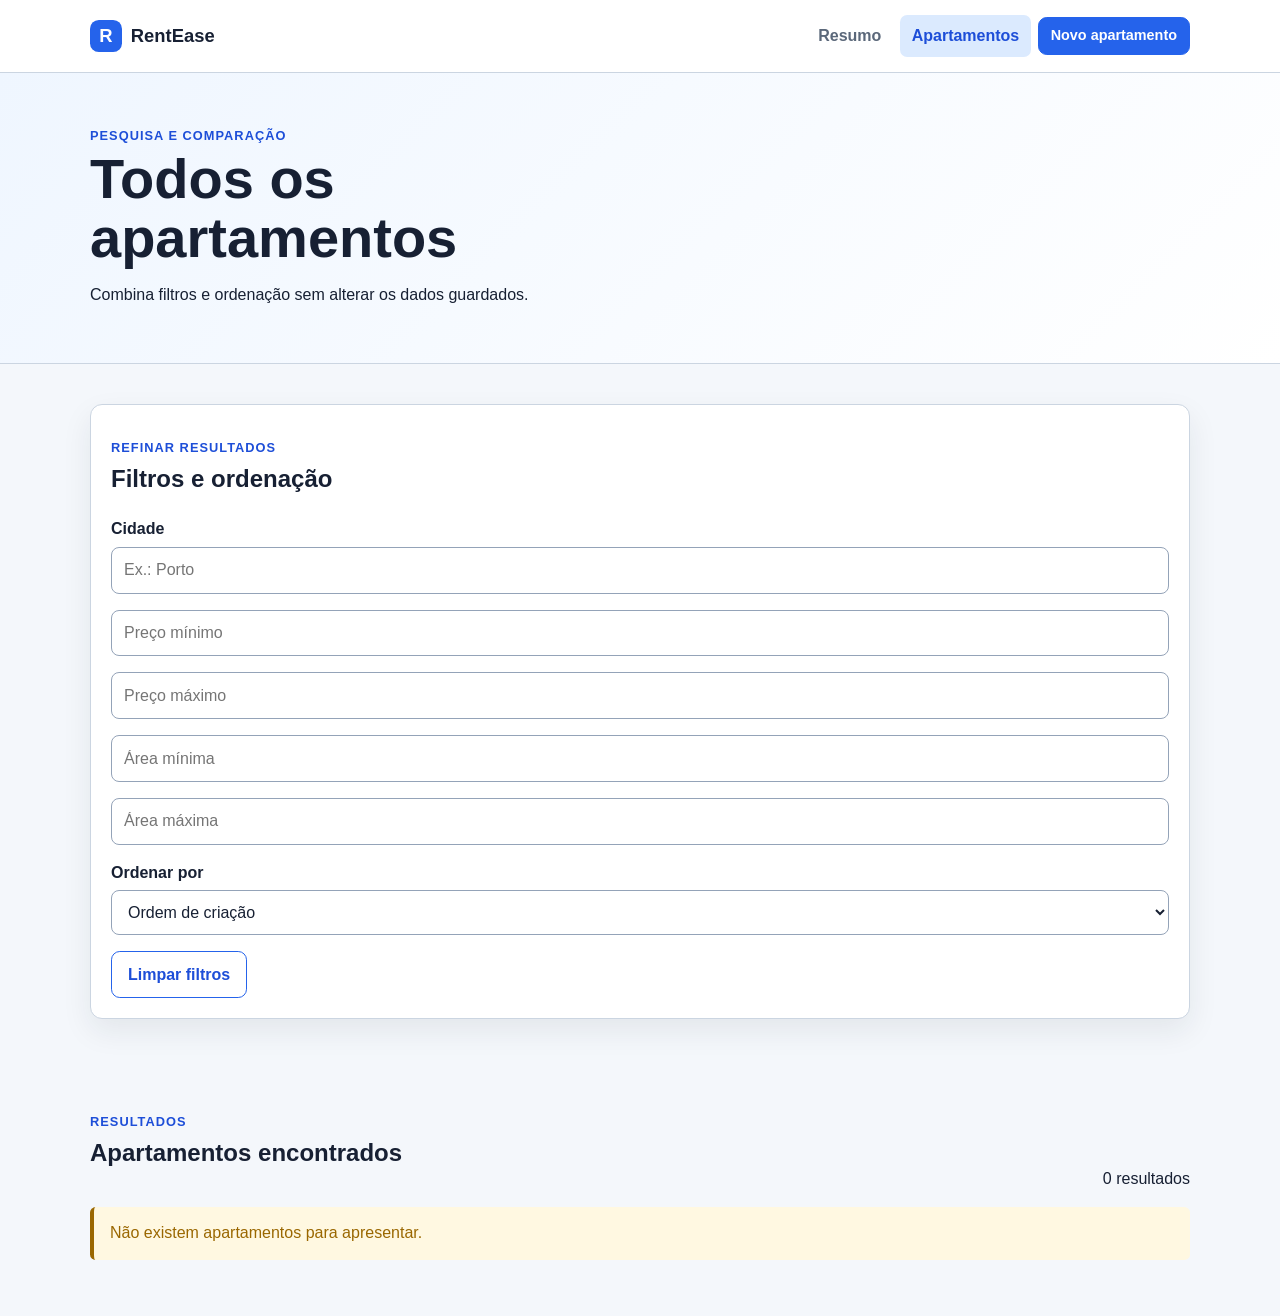
==== rentease-starter-main/flats.html @ 12fdc6b8 "Inicialização do projeto RentEase a partir da base do professor" ====
<!doctype html>
<html lang="pt-PT">
<head>
  <meta charset="UTF-8">
  <meta name="viewport" content="width=device-width, initial-scale=1.0">
  <meta name="description" content="Lista, filtra e ordena os apartamentos guardados no RentEase.">
  <title>RentEase — Apartamentos</title>
  <link rel="icon" href="data:,">
  <link rel="stylesheet" href="css/styles.css">
  <script src="js/storage.js" defer></script>
  <script src="js/flats.js" defer></script>
</head>
<body>
  <header class="site-header">
    <nav class="nav container">
      <a class="brand" href="index.html">
        <span class="brand__mark">R</span>
        <span>RentEase</span>
      </a>

      <div class="nav__links">
        <a href="index.html">Resumo</a>
        <a class="current-page" href="flats.html">Apartamentos</a>
        <a class="button button--small" href="new-flat.html">Novo apartamento</a>
      </div>
    </nav>
  </header>

  <main>
    <section class="page-title">
      <div class="container">
        <p class="eyebrow">Pesquisa e comparação</p>
        <h1>Todos os apartamentos</h1>
        <p>Combina filtros e ordenação sem alterar os dados guardados.</p>
      </div>
    </section>

    <section class="container content-section">
      <form id="filtersForm" class="filters-panel">
        <div class="section-heading">
          <p class="eyebrow">Refinar resultados</p>
          <h2>Filtros e ordenação</h2>
        </div>

        <div class="filters-grid">
          <div class="field field--wide">
            <label for="cityFilter">Cidade</label>
            <input id="cityFilter" name="city" type="search" placeholder="Ex.: Porto">
          </div>

          <div class="field">
            <!-- TODO HTML-2: acrescenta um label associado a minPriceFilter. -->
            <input id="minPriceFilter" name="minPrice" type="number" min="0" step="0.01" placeholder="Preço mínimo">
          </div>

          <div class="field">
            <!-- TODO HTML-3: acrescenta um label associado a maxPriceFilter. -->
            <input id="maxPriceFilter" name="maxPrice" type="number" min="0" step="0.01" placeholder="Preço máximo">
          </div>

          <div class="field">
            <!-- TODO HTML-4: acrescenta um label associado a minAreaFilter. -->
            <input id="minAreaFilter" name="minArea" type="number" min="0" step="0.1" placeholder="Área mínima">
          </div>

          <div class="field">
            <!-- TODO HTML-5: acrescenta um label associado a maxAreaFilter. -->
            <input id="maxAreaFilter" name="maxArea" type="number" min="0" step="0.1" placeholder="Área máxima">
          </div>

          <div class="field">
            <label for="sortBy">Ordenar por</label>
            <select id="sortBy" name="sortBy">
              <option value="none">Ordem de criação</option>
              <option value="city">Cidade</option>
              <option value="price">Preço</option>
              <option value="area">Área</option>
            </select>
          </div>
        </div>

        <button id="clearFiltersButton" class="button button--secondary" type="reset">Limpar filtros</button>
      </form>
    </section>

    <section class="container content-section">
      <div class="section-heading section-heading--actions">
        <div>
          <p class="eyebrow">Resultados</p>
          <h2>Apartamentos encontrados</h2>
        </div>
        <output id="resultsCount">0 resultados</output>
      </div>

      <div id="flatsFeedback" class="feedback" hidden></div>
      <div id="flatList" class="property-grid"></div>
    </section>
  </main>

  <!-- TODO HTML-6: acrescenta um footer consistente com index.html. -->
</body>
</html>
---- rentease-starter-main/css/styles.css ----
:root {
  --color-primary: #2563eb;
  --color-primary-dark: #1d4ed8;
  --color-primary-soft: #dbeafe;
  --color-ink: #172033;
  --color-muted: #5b687a;
  --color-border: #cbd5e1;
  --color-surface: #ffffff;
  --color-page: #f4f7fb;
  --color-success: #18794e;
  --color-danger: #b42318;
  --color-warning: #9a6700;
  --radius: 0.75rem;
  --shadow: 0 12px 30px rgba(23, 32, 51, 0.08);
}

* {
  box-sizing: border-box;
}

body {
  margin: 0;
  color: var(--color-ink);
  background: var(--color-page);
  font-family: Arial, Helvetica, sans-serif;
  line-height: 1.5;
}

a {
  color: var(--color-primary-dark);
}

button,
input,
select {
  font: inherit;
}

button,
a {
  -webkit-tap-highlight-color: transparent;
}

:focus-visible {
  outline: 3px solid #f59e0b;
  outline-offset: 3px;
}

.container {
  width: min(1100px, calc(100% - 2rem));
  margin-inline: auto;
}

.site-header {
  position: sticky;
  top: 0;
  z-index: 10;
  background: rgba(255, 255, 255, 0.96);
  border-bottom: 1px solid var(--color-border);
}

/* Exemplo de Flexbox. Usa a mesma lógica noutras zonas da interface. */
.nav {
  min-height: 4.5rem;
  display: flex;
  align-items: center;
  justify-content: space-between;
  flex-wrap: wrap;
  gap: 1rem;
  padding-block: 0.75rem;
}

.brand {
  display: inline-flex;
  align-items: center;
  gap: 0.55rem;
  color: var(--color-ink);
  font-size: 1.15rem;
  font-weight: 800;
  text-decoration: none;
}

.brand__mark {
  width: 2rem;
  height: 2rem;
  display: grid;
  place-items: center;
  color: white;
  background: var(--color-primary);
  border-radius: 0.55rem;
}

.nav__links {
  display: flex;
  align-items: center;
  flex-wrap: wrap;
  gap: 0.4rem;
}

.nav__links > a:not(.button) {
  padding: 0.55rem 0.75rem;
  color: var(--color-muted);
  border-radius: 0.45rem;
  font-weight: 700;
  text-decoration: none;
}

.nav__links > a:not(.button):hover,
.nav__links > a.current-page:not(.button) {
  color: var(--color-primary-dark);
  background: var(--color-primary-soft);
}

.button {
  min-height: 2.75rem;
  display: inline-flex;
  align-items: center;
  justify-content: center;
  padding: 0.65rem 1rem;
  color: white;
  background: var(--color-primary);
  border: 1px solid var(--color-primary);
  border-radius: 0.55rem;
  font-weight: 800;
  text-decoration: none;
  cursor: pointer;
}

.button:hover {
  background: var(--color-primary-dark);
}

.button--secondary {
  color: var(--color-primary-dark);
  background: white;
}

.button--small {
  min-height: 2.35rem;
  padding: 0.45rem 0.75rem;
  font-size: 0.9rem;
}

.button--danger {
  color: white;
  background: var(--color-danger);
  border-color: var(--color-danger);
}

.page-hero,
.page-title {
  padding: 3.5rem 0;
  background: linear-gradient(135deg, #eff6ff, #ffffff);
  border-bottom: 1px solid var(--color-border);
}

.page-title {
  padding-block: 2.5rem;
}

h1,
h2,
h3,
p {
  overflow-wrap: anywhere;
}

h1 {
  max-width: 18ch;
  margin: 0.3rem 0 0.75rem;
  font-size: clamp(2rem, 6vw, 3.5rem);
  line-height: 1.05;
}

h2,
h3 {
  margin-top: 0;
}

.eyebrow {
  margin-bottom: 0.25rem;
  color: var(--color-primary-dark);
  font-size: 0.8rem;
  font-weight: 900;
  letter-spacing: 0.08em;
  text-transform: uppercase;
}

.hero-actions,
.form-actions,
.property-card__actions {
  display: flex;
  flex-wrap: wrap;
  gap: 0.75rem;
  margin-top: 1.25rem;
}

.summary-section,
.content-section {
  padding-block: 2.5rem;
}

.section-heading {
  margin-bottom: 1rem;
}

.section-heading--actions {
  display: flex;
  align-items: end;
  justify-content: space-between;
  flex-wrap: wrap;
  gap: 1rem;
}

/* TODO CSS-1: apresenta .stats-grid e .property-grid com CSS Grid. */
.stats-grid,
.property-grid {
}

.stat-card,
.property-card,
.filters-panel,
.form-card {
  padding: 1.25rem;
  background: var(--color-surface);
  border: 1px solid var(--color-border);
  border-radius: var(--radius);
  box-shadow: var(--shadow);
}

.stat-card__label {
  display: block;
  color: var(--color-muted);
  font-weight: 700;
}

.stat-card__value {
  display: block;
  margin-top: 0.4rem;
  font-size: 2.4rem;
}

/* TODO CSS-2: cria grelhas para os campos de filtros e do formulário. */
.filters-grid,
.form-grid {
}

/* TODO CSS-3: faz os campos .field--wide ocuparem a largura necessária na grelha. */
.field--wide {
}

.field {
  margin-bottom: 1rem;
}

.field label {
  display: block;
  margin-bottom: 0.35rem;
  font-weight: 800;
}

.field input,
.field select {
  width: 100%;
  min-height: 2.8rem;
  padding: 0.65rem 0.75rem;
  color: var(--color-ink);
  background: white;
  border: 1px solid #94a3b8;
  border-radius: 0.5rem;
}

.checkbox-field {
  display: flex;
  align-items: center;
  gap: 0.6rem;
}

.checkbox-field input {
  width: 1.15rem;
  min-height: 1.15rem;
}

.checkbox-field label {
  margin: 0;
}

/* A validação fornecida aplica esta classe aos campos inválidos. */
.field input.input-error {
  border-color: var(--color-danger);
  box-shadow: 0 0 0 3px rgba(180, 35, 24, 0.12);
}

.field-error {
  min-height: 1.25rem;
  margin: 0.25rem 0 0;
  color: var(--color-danger);
  font-size: 0.85rem;
  font-weight: 700;
}

.feedback {
  margin-block: 1rem;
  padding: 0.9rem 1rem;
  color: #075985;
  background: #e0f2fe;
  border-left: 4px solid #0284c7;
  border-radius: 0.35rem;
}

.feedback[data-type="success"] {
  color: var(--color-success);
  background: #ecfdf3;
  border-left-color: var(--color-success);
}

.feedback[data-type="error"] {
  color: var(--color-danger);
  background: #fff1f0;
  border-left-color: var(--color-danger);
}

.feedback[data-type="warning"] {
  color: var(--color-warning);
  background: #fff8e1;
  border-left-color: var(--color-warning);
}

.property-card__header {
  display: flex;
  align-items: start;
  justify-content: space-between;
  gap: 1rem;
}

.property-card__address,
.property-card__id {
  margin: 0.2rem 0 0;
  color: var(--color-muted);
}

/* TODO CSS-4: organiza os dados de cada cartão e destaca nome e valor. */
.property-card__facts,
.property-card__fact,
.property-card__fact-label,
.property-card__fact-value {
}

.badge {
  padding: 0.3rem 0.55rem;
  color: #9a4b00;
  background: #fff0df;
  border-radius: 999px;
  font-size: 0.8rem;
  font-weight: 900;
}

/* TODO CSS-5: estiliza o footer que acrescentaste às três páginas. */
.site-footer {
}

/* TODO CSS-6: acrescenta regras específicas para ecrãs até 700px. */
@media (max-width: 700px) {
}
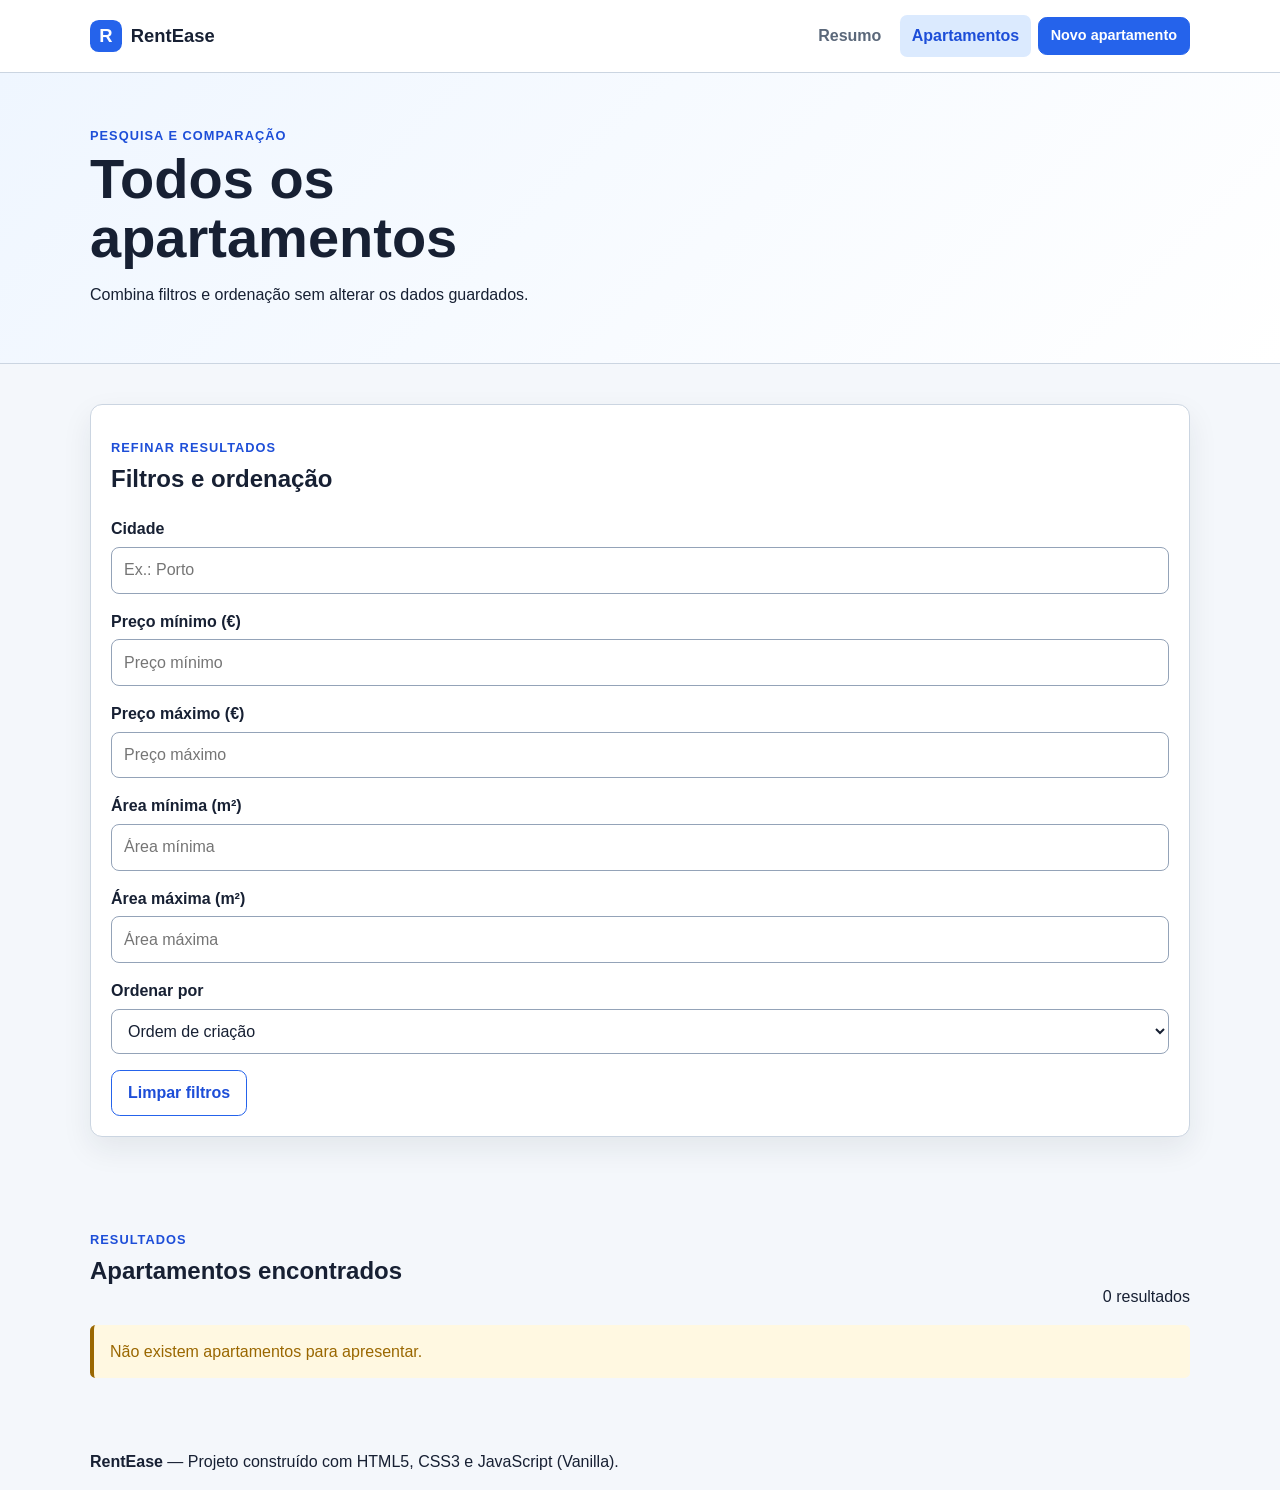
==== commit 1c966cdc: "HTML: Adicionados labels e footer em new-flat.html" ====
--- a/rentease-starter-main/flats.html
+++ b/rentease-starter-main/flats.html
@@ -50,21 +50,25 @@
 
           <div class="field">
             <!-- TODO HTML-2: acrescenta um label associado a minPriceFilter. -->
+             <label for="minPriceFilter">Preço mínimo (€)</label>
             <input id="minPriceFilter" name="minPrice" type="number" min="0" step="0.01" placeholder="Preço mínimo">
           </div>
 
           <div class="field">
             <!-- TODO HTML-3: acrescenta um label associado a maxPriceFilter. -->
+             <label for="maxPriceFilter">Preço máximo (€)</label>
             <input id="maxPriceFilter" name="maxPrice" type="number" min="0" step="0.01" placeholder="Preço máximo">
           </div>
 
           <div class="field">
             <!-- TODO HTML-4: acrescenta um label associado a minAreaFilter. -->
+             <label for="minAreaFilter">Área mínima (m²)</label>
             <input id="minAreaFilter" name="minArea" type="number" min="0" step="0.1" placeholder="Área mínima">
           </div>
 
           <div class="field">
             <!-- TODO HTML-5: acrescenta um label associado a maxAreaFilter. -->
+             <label for="maxAreaFilter">Área máxima (m²)</label>
             <input id="maxAreaFilter" name="maxArea" type="number" min="0" step="0.1" placeholder="Área máxima">
           </div>
 
@@ -96,7 +100,11 @@
       <div id="flatList" class="property-grid"></div>
     </section>
   </main>
-
   <!-- TODO HTML-6: acrescenta um footer consistente com index.html. -->
+  <footer class="site-footer">
+    <div class="container">
+      <p><strong>RentEase</strong> — Projeto construído com HTML5, CSS3 e JavaScript (Vanilla).</p>
+    </div>
+  </footer>
 </body>
 </html>
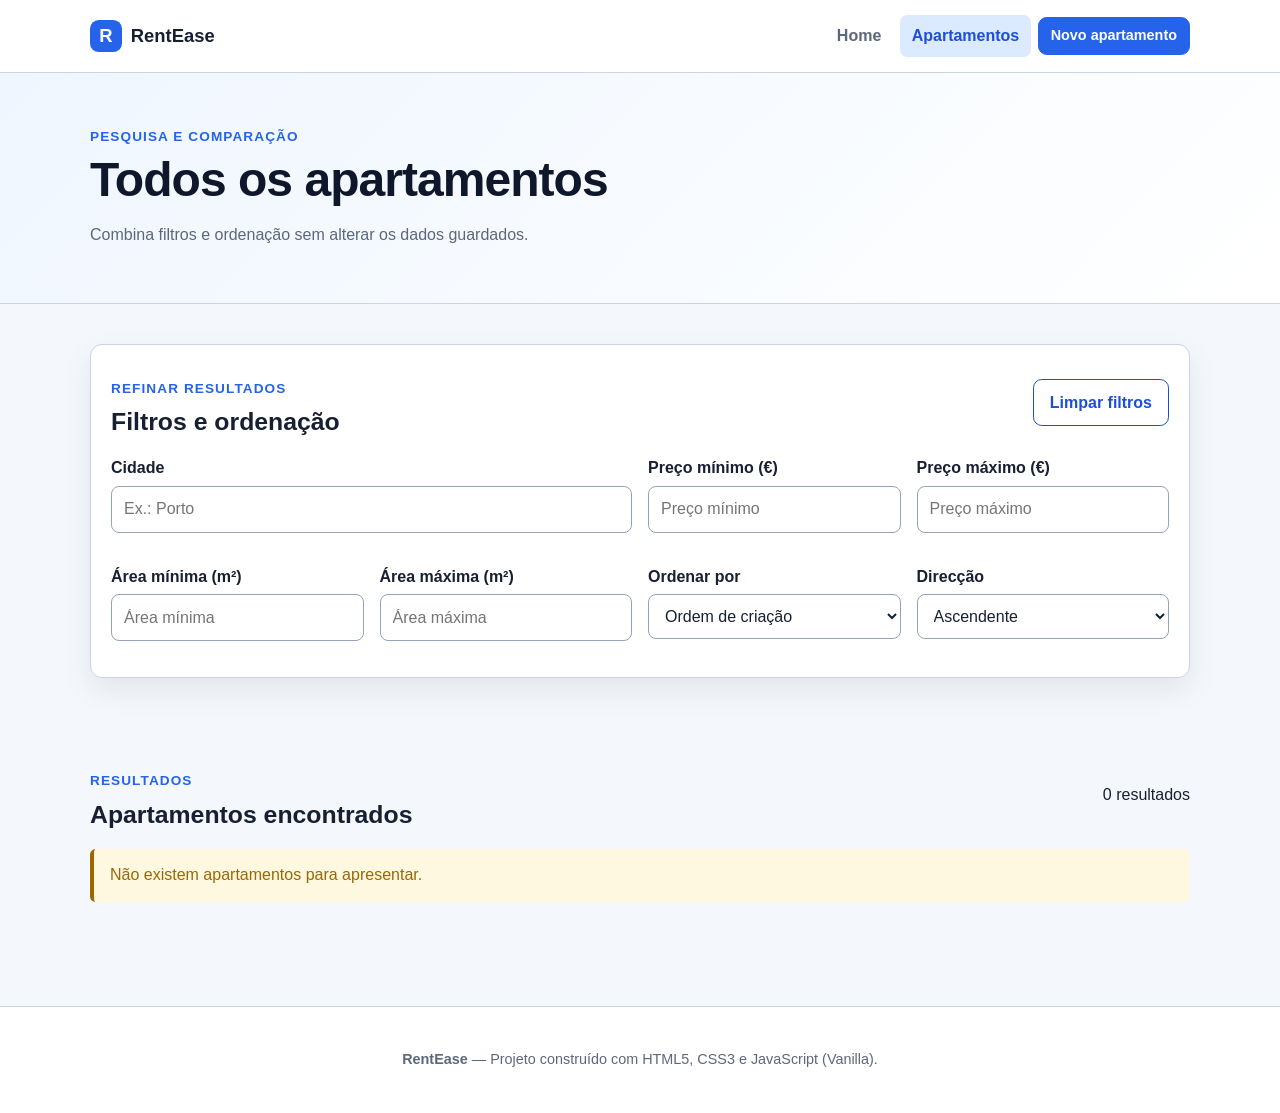
==== commit c02ea167: "Refactor: Finalização completa do HTML e CSS do formulário e painel de filtros" ====
--- a/rentease-starter-main/flats.html
+++ b/rentease-starter-main/flats.html
@@ -1,5 +1,6 @@
 <!doctype html>
 <html lang="pt-PT">
+
 <head>
   <meta charset="UTF-8">
   <meta name="viewport" content="width=device-width, initial-scale=1.0">
@@ -10,6 +11,7 @@
   <script src="js/storage.js" defer></script>
   <script src="js/flats.js" defer></script>
 </head>
+
 <body>
   <header class="site-header">
     <nav class="nav container">
@@ -19,7 +21,7 @@
       </a>
 
       <div class="nav__links">
-        <a href="index.html">Resumo</a>
+        <a href="index.html">Home</a>
         <a class="current-page" href="flats.html">Apartamentos</a>
         <a class="button button--small" href="new-flat.html">Novo apartamento</a>
       </div>
@@ -38,8 +40,11 @@
     <section class="container content-section">
       <form id="filtersForm" class="filters-panel">
         <div class="section-heading">
-          <p class="eyebrow">Refinar resultados</p>
-          <h2>Filtros e ordenação</h2>
+          <div>
+            <p class="eyebrow">Refinar resultados</p>
+            <h2>Filtros e ordenação</h2>
+          </div>
+          <button id="clearFiltersButton" class="button button--secondary" type="reset">Limpar filtros</button>
         </div>
 
         <div class="filters-grid">
@@ -50,25 +55,25 @@
 
           <div class="field">
             <!-- TODO HTML-2: acrescenta um label associado a minPriceFilter. -->
-             <label for="minPriceFilter">Preço mínimo (€)</label>
+            <label for="minPriceFilter">Preço mínimo (€)</label>
             <input id="minPriceFilter" name="minPrice" type="number" min="0" step="0.01" placeholder="Preço mínimo">
           </div>
 
           <div class="field">
             <!-- TODO HTML-3: acrescenta um label associado a maxPriceFilter. -->
-             <label for="maxPriceFilter">Preço máximo (€)</label>
+            <label for="maxPriceFilter">Preço máximo (€)</label>
             <input id="maxPriceFilter" name="maxPrice" type="number" min="0" step="0.01" placeholder="Preço máximo">
           </div>
 
           <div class="field">
             <!-- TODO HTML-4: acrescenta um label associado a minAreaFilter. -->
-             <label for="minAreaFilter">Área mínima (m²)</label>
+            <label for="minAreaFilter">Área mínima (m²)</label>
             <input id="minAreaFilter" name="minArea" type="number" min="0" step="0.1" placeholder="Área mínima">
           </div>
 
           <div class="field">
             <!-- TODO HTML-5: acrescenta um label associado a maxAreaFilter. -->
-             <label for="maxAreaFilter">Área máxima (m²)</label>
+            <label for="maxAreaFilter">Área máxima (m²)</label>
             <input id="maxAreaFilter" name="maxArea" type="number" min="0" step="0.1" placeholder="Área máxima">
           </div>
 
@@ -81,9 +86,18 @@
               <option value="area">Área</option>
             </select>
           </div>
+
+          <div class="field">
+            <label for="filter-sort-order">Direcção</label>
+            <select id="filter-sort-order">
+              <option value="asc">Ascendente</option>
+              <option value="desc">Descendente</option>
+            </select>
+          </div>
+        </div>
         </div>
 
-        <button id="clearFiltersButton" class="button button--secondary" type="reset">Limpar filtros</button>
+
       </form>
     </section>
 
@@ -107,4 +121,5 @@
     </div>
   </footer>
 </body>
-</html>
+
+</html>
--- a/rentease-starter-main/css/styles.css
+++ b/rentease-starter-main/css/styles.css
@@ -4,6 +4,7 @@
   --color-primary-soft: #dbeafe;
   --color-ink: #172033;
   --color-muted: #5b687a;
+  /* Ponto 3: Tom cinza equilibrado e elegante */
   --color-border: #cbd5e1;
   --color-surface: #ffffff;
   --color-page: #f4f7fb;
@@ -18,6 +19,12 @@
   box-sizing: border-box;
 }
 
+html,
+body {
+  overflow-x: hidden;
+  width: 100%;
+}
+
 body {
   margin: 0;
   color: var(--color-ink);
@@ -59,7 +66,6 @@
   border-bottom: 1px solid var(--color-border);
 }
 
-/* Exemplo de Flexbox. Usa a mesma lógica noutras zonas da interface. */
 .nav {
   min-height: 4.5rem;
   display: flex;
@@ -97,7 +103,7 @@
   gap: 0.4rem;
 }
 
-.nav__links > a:not(.button) {
+.nav__links>a:not(.button) {
   padding: 0.55rem 0.75rem;
   color: var(--color-muted);
   border-radius: 0.45rem;
@@ -105,8 +111,8 @@
   text-decoration: none;
 }
 
-.nav__links > a:not(.button):hover,
-.nav__links > a.current-page:not(.button) {
+.nav__links>a:not(.button):hover,
+.nav__links>a.current-page:not(.button) {
   color: var(--color-primary-dark);
   background: var(--color-primary-soft);
 }
@@ -133,6 +139,13 @@
 .button--secondary {
   color: var(--color-primary-dark);
   background: white;
+  border: 1px solid var(--color-primary-dark);
+  transition: background-color 0.2s ease, color 0.2s ease;
+} 
+/* Correção do hover sobre o botão */
+.button--secondary:hover {
+  background: var(--color-primary-dark) !important;
+  color: #ffffff !important; /* Força o texto a ficar branco quando o fundo fica azul */
 }
 
 .button--small {
@@ -165,11 +178,21 @@
   overflow-wrap: anywhere;
 }
 
+/* Ponto 2 e 3: Ajuste na hierarquia dos títulos e cor suave do parágrafo */
 h1 {
-  max-width: 18ch;
+  max-width: 100%;
   margin: 0.3rem 0 0.75rem;
-  font-size: clamp(2rem, 6vw, 3.5rem);
-  line-height: 1.05;
+  font-size: clamp(1.6rem, 5vw, 3rem);
+  line-height: 1.15;
+  font-weight: 900; /* Aumenta o negrito para o máximo */
+  color: #0f172a;   /* Um tom de azul/preto mais profundo e contrastante */
+  letter-spacing: -0.02em; /* Junta ligeiramente as letras para um visual mais moderno */
+}
+
+p,
+.page-hero p,
+.page-title p {
+  color: var(--color-muted);
 }
 
 h2,
@@ -177,15 +200,17 @@
   margin-top: 0;
 }
 
+p.eyebrow,
 .eyebrow {
-  margin-bottom: 0.25rem;
-  color: var(--color-primary-dark);
-  font-size: 0.8rem;
-  font-weight: 900;
+  color: var(--color-primary);
+  font-size: 0.85rem;
+  font-weight: 800;
   letter-spacing: 0.08em;
   text-transform: uppercase;
-}
-
+  margin-bottom: 0.25rem;
+}
+
+/* Ponto 2.5: Estrutura dos botões de ação abaixo do texto do Hero */
 .hero-actions,
 .form-actions,
 .property-card__actions {
@@ -202,19 +227,37 @@
 
 .section-heading {
   margin-bottom: 1rem;
-}
-
+  display: flex;
+  flex-direction: column;
+  align-items: flex-start;
+  text-align: left;
+}
+
+/* Aplica o layout de 2 colunas APENAS quando o cabeçalho tem o botão (Filtros) */
+.section-heading:has(button),
 .section-heading--actions {
-  display: flex;
-  align-items: end;
+  flex-direction: row;
+  align-items: center;
   justify-content: space-between;
   flex-wrap: wrap;
   gap: 1rem;
 }
 
+.section-heading--actions h2,
+.section-heading h2,
+.filters-panel h2 {
+  font-weight: 800;
+  font-size: 1.55rem;
+  color: var(--color-ink);
+  margin: 0;
+}
+
 /* TODO CSS-1: apresenta .stats-grid e .property-grid com CSS Grid. */
 .stats-grid,
 .property-grid {
+  display: grid;
+  grid-template-columns: repeat(auto-fit, minmax(280px, 1fr));
+  gap: 1.5rem;
 }
 
 .stat-card,
@@ -240,13 +283,24 @@
   font-size: 2.4rem;
 }
 
-/* TODO CSS-2: cria grelhas para os campos de filtros e do formulário. */
-.filters-grid,
+
+/* TODO CSS-2: cria grelhas para os campos do formulário */
 .form-grid {
+  display: grid;
+  grid-template-columns: repeat(auto-fit, minmax(220px, 1fr));
+  gap: 1rem;
+}
+
+/* Grelha de filtros com 4 colunas base para permitir Cidade a ocupar metade */
+.filters-grid {
+  display: grid;
+  grid-template-columns: repeat(4, 1fr);
+  gap: 1rem;
 }
 
 /* TODO CSS-3: faz os campos .field--wide ocuparem a largura necessária na grelha. */
 .field--wide {
+  grid-column: span 2;
 }
 
 .field {
@@ -285,7 +339,6 @@
   margin: 0;
 }
 
-/* A validação fornecida aplica esta classe aos campos inválidos. */
 .field input.input-error {
   border-color: var(--color-danger);
   box-shadow: 0 0 0 3px rgba(180, 35, 24, 0.12);
@@ -340,10 +393,30 @@
 }
 
 /* TODO CSS-4: organiza os dados de cada cartão e destaca nome e valor. */
-.property-card__facts,
-.property-card__fact,
-.property-card__fact-label,
+.property-card__facts {
+  display: grid;
+  grid-template-columns: repeat(2, 1fr);
+  gap: 0.75rem;
+  margin-block: 1rem;
+  padding: 0.75rem;
+  background: var(--color-page);
+  border-radius: 0.5rem;
+}
+
+.property-card__fact {
+  display: flex;
+  flex-direction: column;
+}
+
+.property-card__fact-label {
+  color: var(--color-muted);
+  font-size: 0.8rem;
+  font-weight: 700;
+}
+
 .property-card__fact-value {
+  font-weight: 800;
+  color: var(--color-ink);
 }
 
 .badge {
@@ -357,8 +430,66 @@
 
 /* TODO CSS-5: estiliza o footer que acrescentaste às três páginas. */
 .site-footer {
+  margin-top: 3rem;
+  padding-block: 1.75rem;
+  color: var(--color-muted);
+  background: white;
+  border-top: 1px solid var(--color-border);
+  font-size: 0.9rem;
+  text-align: center;
 }
 
 /* TODO CSS-6: acrescenta regras específicas para ecrãs até 700px. */
 @media (max-width: 700px) {
-}
+
+  /* Ponto 1: Separa Resumo e Apartamentos nas pontas e força o botão para a linha de baixo */
+  .nav {
+    flex-direction: column;
+    align-items: stretch;
+  }
+
+  .nav__links {
+    width: 100%;
+    display: flex;
+    justify-content: space-between;
+    gap: 0.5rem;
+  }
+
+  .nav__links>a:not(.button) {
+    flex: 1;
+    text-align: center;
+  }
+
+  .nav__links>a.button {
+    width: 100%;
+  }
+
+  /* Ponto 2 e 2.5: Adapta o Hero, o título sem quebrar/sumir e o botão de ação */
+  .page-hero,
+  .page-title {
+    padding-block: 2rem;
+  }
+
+  .hero-actions .button,
+  .form-actions .button {
+    width: 100%;
+  }
+
+  /* Ponto 5: Botão Limpar Filtros fica logo abaixo do título "Filtros e Ordenação" */
+  .section-heading--actions {
+    flex-direction: column;
+    align-items: flex-start;
+    gap: 0.75rem;
+  }
+
+  .section-heading--actions .button {
+    width: 100%;
+  }
+
+  /* Adaptação das grelhas em ecran móvel */
+  .filters-grid,
+  .form-grid,
+  .property-card__facts {
+    grid-template-columns: 1fr;
+  }
+}
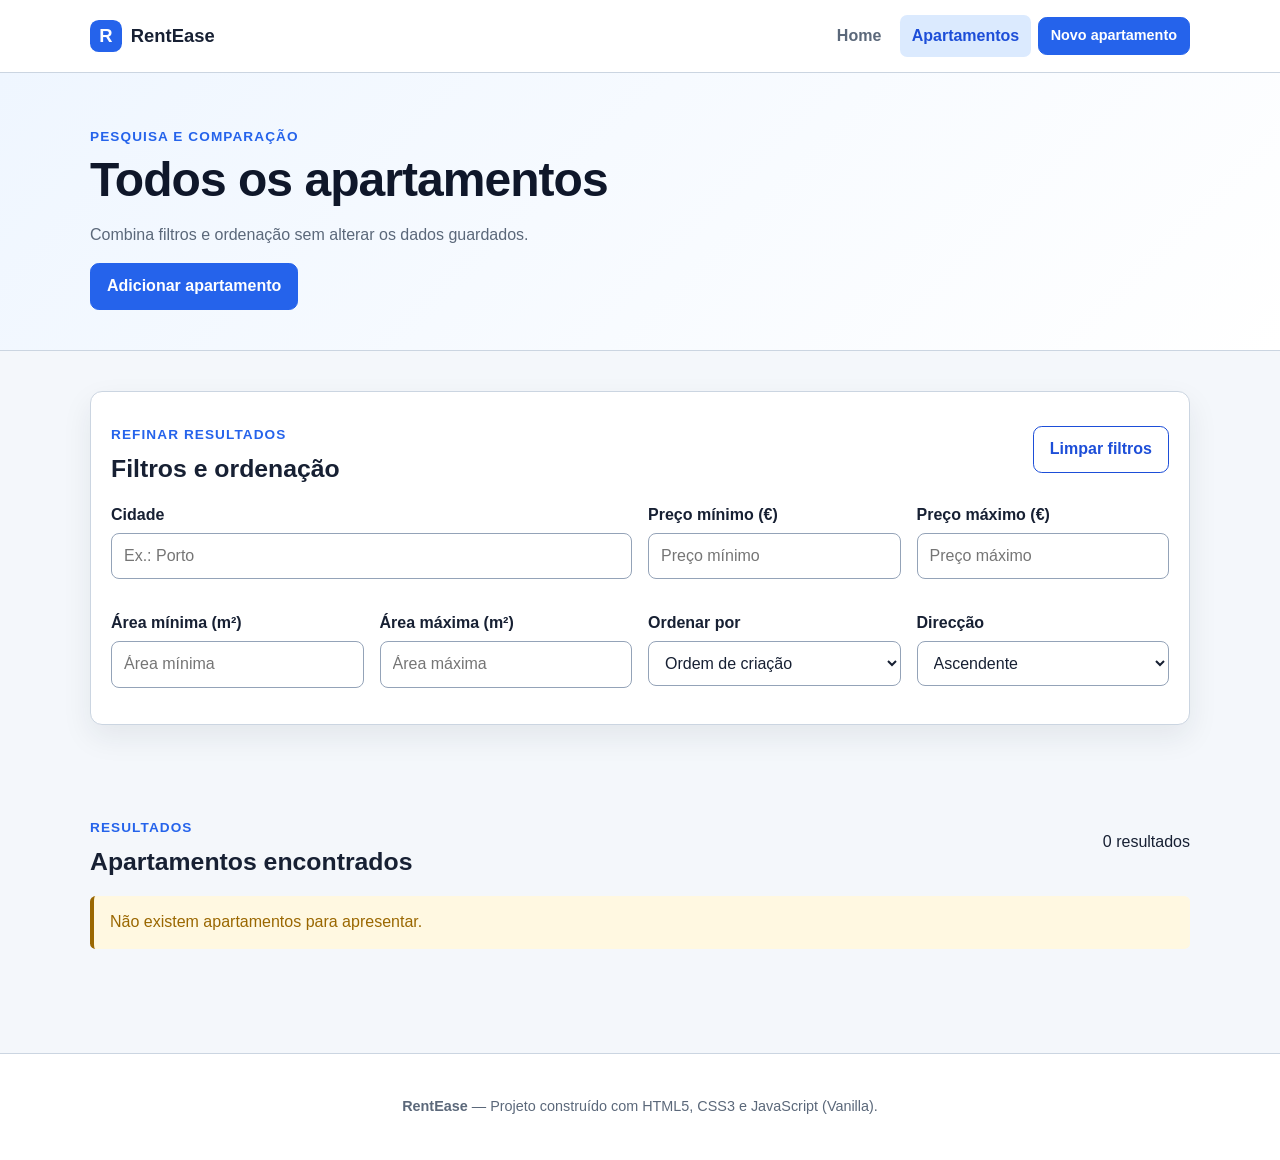
==== commit 84b4efd3: "style: ajusta layout do botao na page-title para desktop e mobile" ====
--- a/rentease-starter-main/flats.html
+++ b/rentease-starter-main/flats.html
@@ -31,9 +31,12 @@
   <main>
     <section class="page-title">
       <div class="container">
-        <p class="eyebrow">Pesquisa e comparação</p>
-        <h1>Todos os apartamentos</h1>
-        <p>Combina filtros e ordenação sem alterar os dados guardados.</p>
+        <div class="page-title__content">
+          <p class="eyebrow">PESQUISA E COMPARAÇÃO</p>
+          <h1>Todos os apartamentos</h1>
+          <p>Combina filtros e ordenação sem alterar os dados guardados.</p>
+        </div>
+        <a class="button" href="new-flat.html">Adicionar apartamento</a>
       </div>
     </section>
 
--- a/rentease-starter-main/css/styles.css
+++ b/rentease-starter-main/css/styles.css
@@ -141,11 +141,13 @@
   background: white;
   border: 1px solid var(--color-primary-dark);
   transition: background-color 0.2s ease, color 0.2s ease;
-} 
+}
+
 /* Correção do hover sobre o botão */
 .button--secondary:hover {
   background: var(--color-primary-dark) !important;
-  color: #ffffff !important; /* Força o texto a ficar branco quando o fundo fica azul */
+  color: #ffffff !important;
+  /* Força o texto a ficar branco quando o fundo fica azul */
 }
 
 .button--small {
@@ -162,13 +164,28 @@
 
 .page-hero,
 .page-title {
-  padding: 3.5rem 0;
+  padding: 2.5rem 0;
   background: linear-gradient(135deg, #eff6ff, #ffffff);
   border-bottom: 1px solid var(--color-border);
 }
 
-.page-title {
-  padding-block: 2.5rem;
+.page-title .container {
+  display: flex;
+  flex-direction: column;
+  align-items: flex-start;
+}
+
+/* Aplica layout lado a lado APENAS se a page-title tiver o botão (2ª página) */
+.page-title--actions .container {
+  flex-direction: row;
+  justify-content: space-between;
+  align-items: center;
+  gap: 1.5rem;
+}
+
+.page-title .button {
+  display: inline-flex;
+  white-space: nowrap;
 }
 
 h1,
@@ -184,9 +201,12 @@
   margin: 0.3rem 0 0.75rem;
   font-size: clamp(1.6rem, 5vw, 3rem);
   line-height: 1.15;
-  font-weight: 900; /* Aumenta o negrito para o máximo */
-  color: #0f172a;   /* Um tom de azul/preto mais profundo e contrastante */
-  letter-spacing: -0.02em; /* Junta ligeiramente as letras para um visual mais moderno */
+  font-weight: 900;
+  /* Aumenta o negrito para o máximo */
+  color: #0f172a;
+  /* Um tom de azul/preto mais profundo e contrastante */
+  letter-spacing: -0.02em;
+  /* Junta ligeiramente as letras para um visual mais moderno */
 }
 
 p,
@@ -439,6 +459,8 @@
   text-align: center;
 }
 
+
+
 /* TODO CSS-6: acrescenta regras específicas para ecrãs até 700px. */
 @media (max-width: 700px) {
 
@@ -446,33 +468,78 @@
   .nav {
     flex-direction: column;
     align-items: stretch;
+    gap: 1rem;
   }
 
   .nav__links {
     width: 100%;
     display: flex;
+    flex-wrap: wrap;
+    /* Permite que o botão caia para a linha de baixo */
     justify-content: space-between;
-    gap: 0.5rem;
-  }
-
+    gap: 0.75rem;
+  }
+
+  /* Os links "Resumo" e "Apartamentos" dividem a primeira linha */
   .nav__links>a:not(.button) {
     flex: 1;
     text-align: center;
   }
 
+  /* O botão "Novo apartamento" ocupa 100% da largura na linha de baixo */
   .nav__links>a.button {
     width: 100%;
-  }
-
-  /* Ponto 2 e 2.5: Adapta o Hero, o título sem quebrar/sumir e o botão de ação */
+    text-align: center;
+  }
+
+  /* UNIFORMIZAÇÃO DOS TÍTULOS DO PRIMEIRO BLOCO EM TODAS AS PÁGINAS */
   .page-hero,
   .page-title {
-    padding-block: 2rem;
-  }
-
-  .hero-actions .button,
-  .form-actions .button {
-    width: 100%;
+    padding-block: 1.75rem 1.25rem;
+  }
+
+  .page-hero h1,
+  .page-title h1,
+  .page-title {
+    font-size: 1.45rem !important;
+    line-height: 1.25;
+    width: 100%;
+    text-align: left;
+  }
+
+  .page-title--actions .container {
+    flex-direction: column;
+    align-items: flex-start;
+    gap: 1rem;
+  }
+
+  .page-title .button {
+    width: auto !important;
+    padding: 0.4rem 0.75rem !important; /* Espaçamento bem mais reduzido */
+    font-size: 1.2rem !important;        /* Fonte menor */
+    min-height: auto !important;         /* Remove a altura mínima padrão */
+    border-radius: 0.4rem;               /* Cantos ajustados ao tamanho menor */
+    margin-top: 0.25rem;
+  }
+
+  p.eyebrow,
+  .eyebrow {
+    font-size: 0.75rem !important;
+  }
+
+  /* Botões do Hero: mantêm o tamanho compacto e ficam lado a lado alinhados à esquerda */
+  .hero-actions {
+    display: flex;
+    flex-direction: row;
+    justify-content: flex-start;
+    align-items: center;
+    gap: 0.75rem;
+    width: 100%;
+  }
+
+  .hero-actions .button {
+    width: auto !important;
+    /* Anula o width: 100% apenas no hero para os botões não esticarem */
   }
 
   /* Ponto 5: Botão Limpar Filtros fica logo abaixo do título "Filtros e Ordenação" */
@@ -486,10 +553,87 @@
     width: 100%;
   }
 
-  /* Adaptação das grelhas em ecran móvel */
-  .filters-grid,
-  .form-grid,
-  .property-card__facts {
+  /* Cartão do formulário que limita e centra o conteúdo na tela */
+  .form-card {
+    width: 100%;
+    max-width: 800px;
+    margin: 0 auto;
+    background-color: var(--color-surface, #ffffff);
+    padding: 1.5rem;
+    border-radius: 12px;
+  }
+
+  /* Estrutura dos campos: 1 coluna onde cada campo ocupa a linha toda */
+  .form-grid {
+    display: flex;
+    flex-direction: column;
+    gap: 1.25rem;
+    width: 100%;
+  }
+
+  /* Agrupamento do rótulo (label) e input */
+  .form-group {
+    display: flex;
+    flex-direction: column;
+    align-items: flex-start;
+    width: 100%;
+  }
+
+  /* Garante que os inputs, selects e textareas ocupam 100% da largura da tela/card */
+  .form-group input,
+  .form-group select,
+  .form-group textarea,
+  .form-control {
+    width: 100%;
+    box-sizing: border-box;
+  }
+
+  .filters-grid {
+    display: flex;
+    flex-direction: column;
+    width: 100%;
+    gap: 1rem;
+  }
+
+  .filters-grid .form-group,
+  .filters-grid input,
+  .filters-grid select {
+    width: 100%;
+    box-sizing: border-box;
+  }
+
+  /* Grelha de Cartões dos Imóveis: 1 cartão por linha */
+  .flats-grid,
+  .properties-grid,
+  .property-grid,
+  .cards-grid {
+    display: flex;
+    flex-direction: column;
+    width: 100%;
+    gap: 1.5rem;
+  }
+
+  /* Cartão do Imóvel: Garante que o cartão e os detalhes usam a largura total */
+  .property-card,
+  .flat-card {
+    width: 100%;
+    box-sizing: border-box;
+  }
+
+  /* Imagem do cartão ocupa toda a largura */
+  .property-card__image,
+  .flat-card__image {
+    width: 100%;
+    height: 200px;
+    object-fit: cover;
+  }
+
+  /* Factos/Detalhes do imóvel a 1 coluna no mobile */
+  .property-card__facts,
+  .flat-card__facts {
+    display: grid;
     grid-template-columns: 1fr;
+    gap: 0.75rem;
+    width: 100%;
   }
 }
